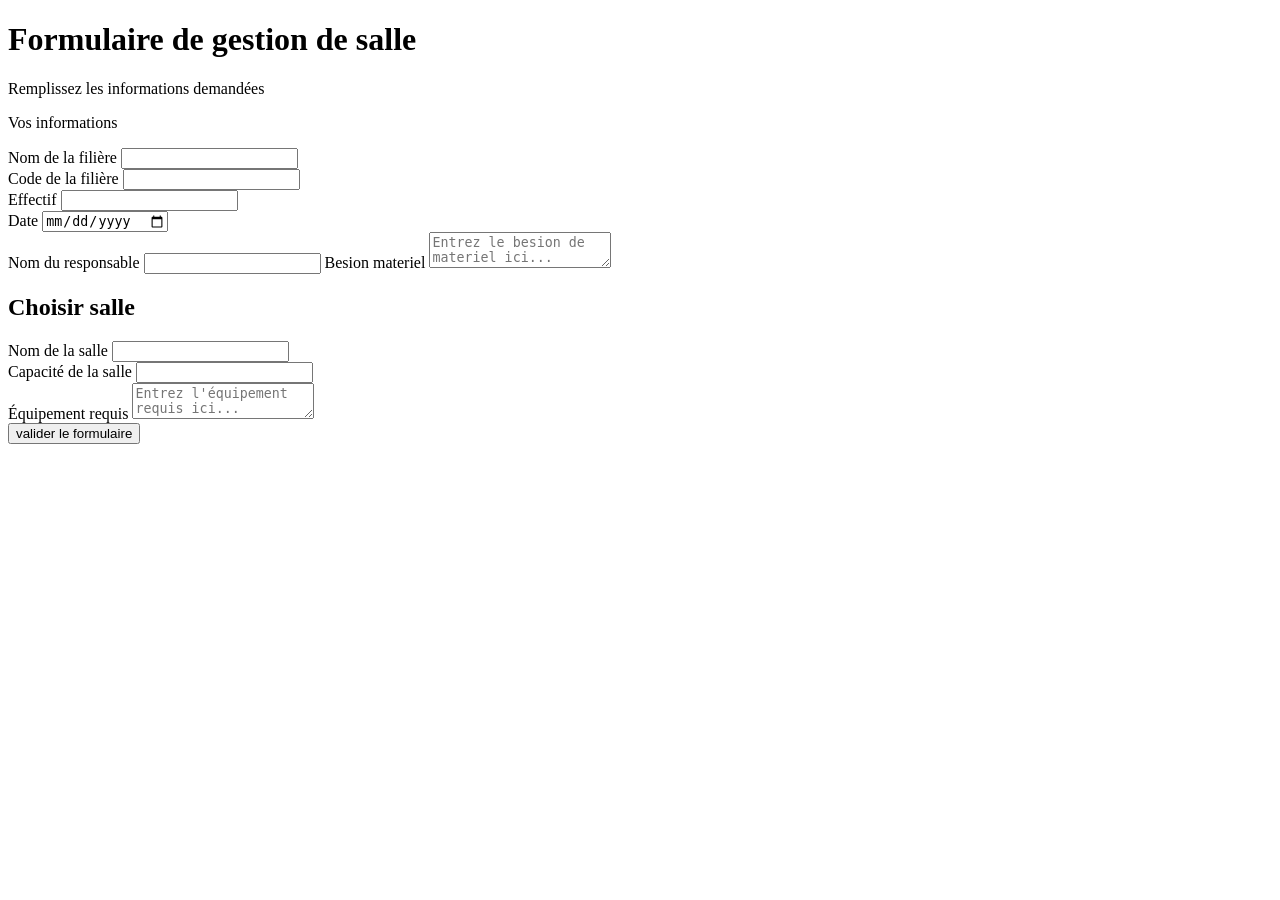
==== index.html @ 8032e879 "index no capital no capital in index" ====
<!DOCTYPE html>
<html lang="fr">
<head>
    <meta charset="UTF-8">
    <meta name="viewport" content="width=device-width, initial-scale=1.0">
    <title>Gestion des filière </title>
    <link rel="stylesheet" href="formfiliere.css">
</head>

<body>
    <main class="container">
        <header>
            <h1> Formulaire de gestion de salle</h1>
            <p>Remplissez les informations demandées</p>
        </header>

        <form id="filiere-form">
            <p> Vos informations</p>
            
            <div class="ligne1">

              <div class="ensemble">
                 <label for="nom">Nom de la filière</label>
                 <input type="text" id="nom" name="nom" required>
               </div>

               <div class="ensemble">
                 <label for="code">Code de la filière</label>
                 <input type="text" id="code" name="code" required>
               </div>
                
            </div> 

            <div class="ligne1">

              <div class="ensemble">
                 <label for="effectif">Effectif</label>
                 <input type="number" min="0" id="effectif" name="effectif" required>
               </div>

               <div class="ensemble">
                 <label for="date">Date</label>
                 <input type="date" id="date" name="date" required>
               </div>

            </div>

            <label for="responsable">Nom du responsable</label>
            <input type="text" id="responsable" name="responsable" required>



            <label for="besion"> Besion materiel</label>
           <textarea id="besion" placeholder="Entrez le besion de materiel ici..." name="besion" required></textarea>


            <section class="choisir-salle">
                <h2> Choisir salle</h2>
                <div class="ligne1">
                    <div class="ensemble">
                        <label for="salle">Nom de la salle</label>
                        <input type="text" id="salle" name="salle" required>
                    </div>

                    <div class="ensemble">
                        <label for="capacite">Capacité de la salle</label>
                        <input type="text" id="capacite" name="capacite" required>
                    </div>
                </div>

                <label for="equipement">Équipement requis</label>
                <textarea id="equipement" placeholder="Entrez l'équipement requis ici..." name="equipement" required></textarea>
            </section>


            <div class="button-row">
                 
                <input type="submit" value="valider le formulaire" id=" valider">
                <!-- <a href="file:///C:/wamp64/www/formulaire/buttonformulaire.html" class="button">Enregistrer</a> -->
                 <!-- <button type="button" id="modifier">Modifier</button>
                <button type="button" id="supprimer">Supprimer</button>
                <button type="button" id="sugession">Suggerer salle</button>  -->
            </div>

            <p id="status-message" aria-live="polite"></p>
        </form>

        
    </main>

</body>
</html>
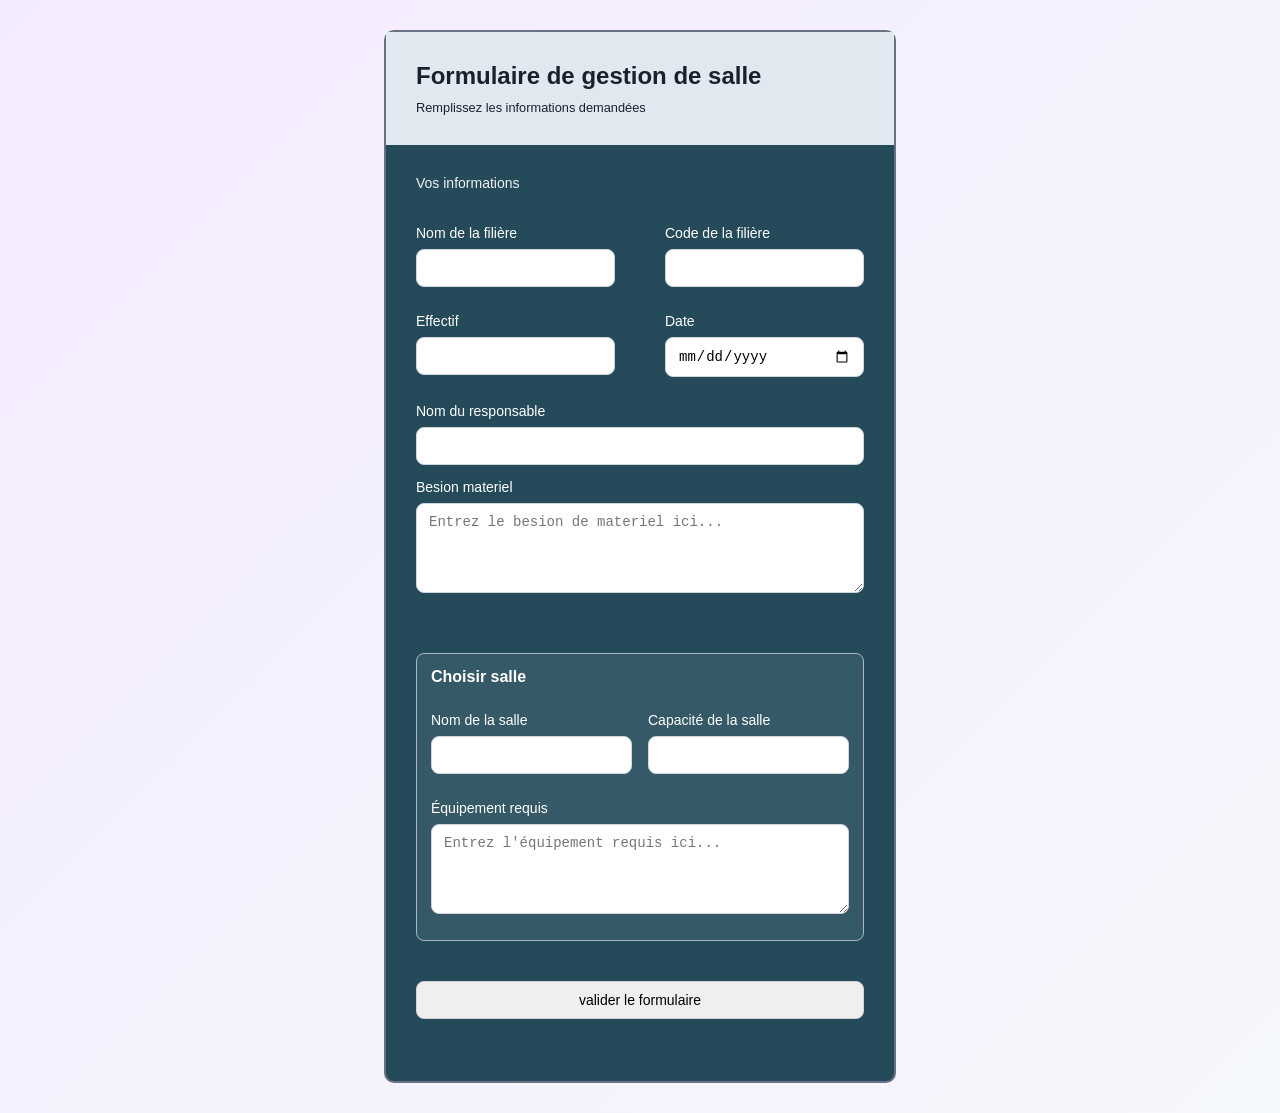
==== commit a900f8ef: "Refactor index.html with updated styles and script Updated the HTML structure and linked the new sty" ====
--- a/index.html
+++ b/index.html
@@ -4,7 +4,7 @@
     <meta charset="UTF-8">
     <meta name="viewport" content="width=device-width, initial-scale=1.0">
     <title>Gestion des filière </title>
-    <link rel="stylesheet" href="formfiliere.css">
+    <link rel="stylesheet" href="style.css">
 </head>
 
 <body>
@@ -87,6 +87,6 @@
 
         
     </main>
-
+            <script src="script.js"></script>
 </body>
-</html>+</html>
--- a/style.css
+++ b/style.css
@@ -0,0 +1,188 @@
+
+
+body {
+    margin: 0;
+    min-height: 100vh;
+    font-family: Arial, sans-serif;
+    font-size: 14px;
+    background: linear-gradient(135deg, #f5ebff, #f4f7fb);
+    color: #333;
+    box-sizing: border-box;
+    
+}
+
+header {
+    box-sizing: border-box;
+    background-color: #e2e8f0;
+    width: 100%;
+    height: auto;
+    padding: 30px;
+    color: #1a202c;
+}
+
+header h1 {
+    margin-top: 0;
+    margin-bottom: 10px;
+    font-size: 1.5rem;
+    color: #1a202c;
+   
+    font-family: 'Segoe UI', Tahoma, Geneva, Verdana, sans-serif;
+}
+header p {
+    margin-top: 0;
+    margin-bottom: 0;
+    font-size: 0.8rem;
+    color: #1a202c;
+    
+    font-family: arial, sans-serif;
+}
+
+.container {
+    box-sizing: border-box;
+    width: 40%;
+    height: 60%;
+    margin: 30px auto;
+    border: 2px solid #697285;
+    border-radius: 10px;
+    
+    background-color: rgb(37, 75, 90);
+    color: white;
+}
+
+form {
+    margin: 0;
+    padding: 30px;
+    width: 100%;
+    max-width: 520px;
+    box-sizing: border-box;
+    font-size: 14px;
+
+    font-family: arial, sans-serif;
+    
+}
+
+form p {
+    margin-top: 0;
+    margin-bottom: 20px;
+    font-size: 0.875rem;
+    color: #f0f1f3;
+}
+
+.choisir-salle {
+    margin-top: 60px;
+    padding: 14px;
+    border: 1px solid #aab7c4;
+    border-radius: 8px;
+    background-color: rgba(255, 255, 255, 0.08);
+}
+
+.choisir-salle h2 {
+    margin: 0 0 12px;
+    font-size: 1rem;
+}
+
+.choisir-salle .ligne1 {
+    gap: 16px;
+}
+
+#filiere-form label {
+    display: block;
+    margin-top: 14px;
+    margin-bottom: 8px;
+}
+
+/* .row.two-cols {
+    display: grid;
+    grid-template-columns: 1fr 1fr;
+    gap: 16px;
+} */
+
+.field-group {
+    display: flex;
+    flex-direction: column;
+}
+
+#filiere-form textarea {
+    width: 100%;
+    box-sizing: border-box;
+    padding: 10px 12px;
+    border: 1px solid #d1d5db;
+    border-radius: 8px;
+    outline: none;
+    min-height: 90px;
+    resize: vertical;
+}
+
+#filiere-form input,
+#filiere-form textarea {
+    display: block;
+    width: 100%;
+    box-sizing: border-box;
+    font-size: 0.875rem;
+    padding: 10px 12px;
+    margin-bottom: 12px;
+    border: 1px solid #d1d5db;
+    border-radius: 8px;
+    outline: none;
+}
+
+.button-row {
+    display: flex;
+    
+    gap: 10px;
+    margin-top: 40px;
+    margin-left: auto;
+}
+
+button {
+    padding: 10px 16px;
+    font-size: 0.875rem;
+    border: none;
+    border-radius: 8px;
+    cursor: pointer;
+    font-weight: 700;
+    transition: opacity 0.2s ease;
+    background: #10b981;
+    color: white;
+}
+
+ 
+.ligne1 {
+    display: flex;
+    gap: 50px;
+    height: 100%;
+
+}
+
+.ensemble{
+    flex: 1;
+}
+
+
+
+@media (max-width: 640px) {
+    .container {
+        width: calc(100% - 32px);
+    }
+
+    header {
+        padding: 20px 16px;
+    }
+
+    form {
+        padding: 16px;
+    }
+
+    .button-row {
+        flex-direction: column;
+    }
+
+    .button-row button {
+        width: 100%;
+    }
+
+    .list-header {
+        flex-direction: column;
+        align-items: flex-start;
+    }
+}
